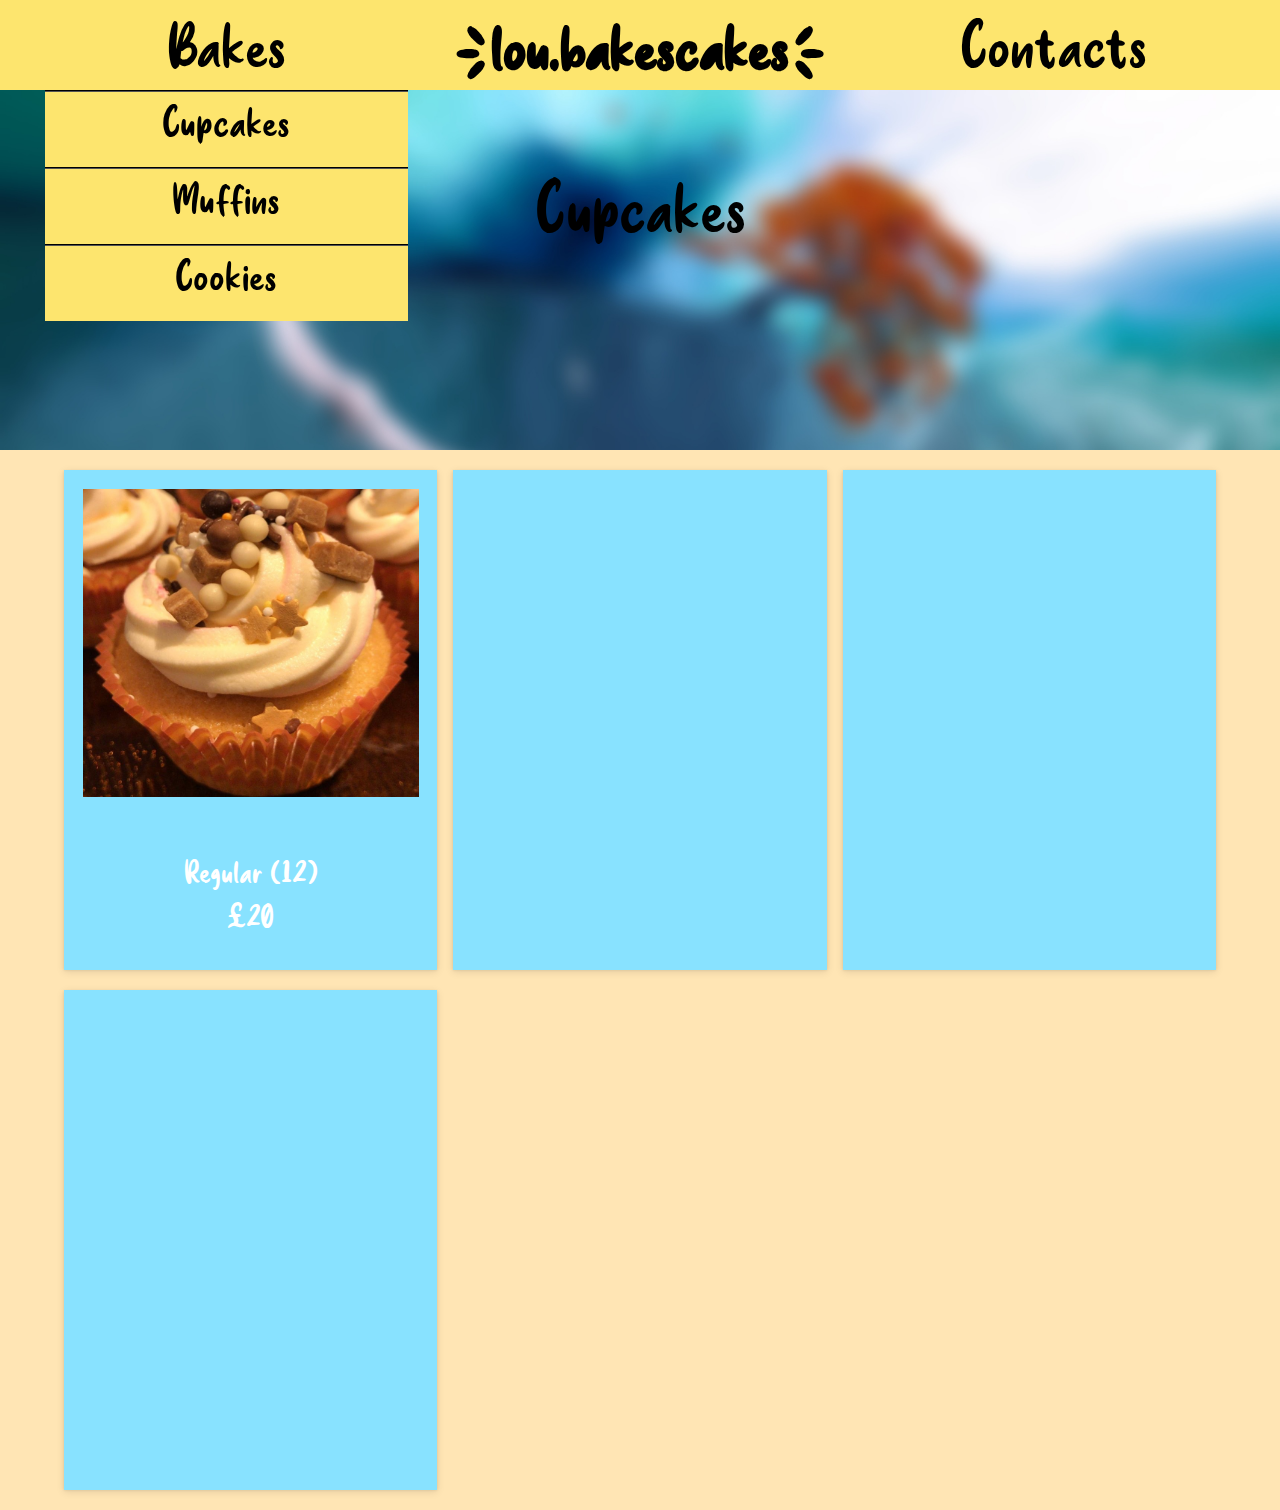
==== cupcakes.html @ 5495dd61 "Cupcakes page, started." ====
<!DOCTYPE html>
<html>

<head>
  <title>Lou Bakes Cakes</title>
  <link rel="stylesheet" href="mainstyles.css">
  <meta name="viewport" content="width=device-width, initial-scale=1.0">
</head>

<body>

  <header>
    <nav>
      <ul>
        <li>
          <div id="dropdownwrapperbakes" style='height: 100%'>
            <div class='navLinksContainer'>
              <a class='navLinks'>Bakes</a>
            </div>
            <div id='dropdownbakes'>
              <div class='dropdownelements'>Cupcakes</div>
              <div class='dropdownelements'><a>Muffins</a></div>
              <div class='dropdownelements'><a>Cookies</a></div>
            </div>
          </div>
        </li>
        <a href='mainpage.html'><li class='loubakescakes'><h1>{lou.bakescakes}</h1></li></a>
        <li >
          <div class='navLinksContainer'>
            <a class='navLinks'>Contacts</a>
          </div>
        </li>
      </ul>
    </nav>
  </header>

  <div class='productbanner'>
    <div class='productTitle'>
      <p class='titles'>Cupcakes</p>
    </div>
  </div>

  <div class='grid'>
    <div class='card'>
      <img class='cardPicture' src="images/cakes/image16.jpg"></img>
      <div class='cardTitle'><p class='cardTitleText'>Regular (12)<br>£20</p></div>
    </div>
    <div class='card'></div>
    <div class='card'></div>
    <div class='card'></div>
  </div>

</body>
</html>
---- mainstyles.css ----
@font-face {
  font-family: headingFont;
  src: url(fonts/SweetPurple.ttf);
}

/*
Styles for the navigation bar
*/

body {
  margin: 0;
  background-color: #ffe5b4;
}

header {
  width: 100%;
  height: 90px;
  background-color: #fde56e;
  position: fixed;
  z-index: 1;
  top: 0;
}

nav {
  width: 100%;
  height: 100%;
}

li {
  margin: 0;
  flex: 1;
  text-align: center;
  cursor: pointer;
  list-style: none;
  height: 100%;
}

ul {
  padding: 0;
  margin: 0;
  display: flex;
  justify-content: space-between;
  align-items: center;
  height: 100%;
}

h1 {
  font-size: 72px;
  font-family: headingFont;
  margin: 0;
  padding: 0;
  text-align: center;
  flex: 1;
}

a {
  text-decoration: none;
  color: black;
}

.navLinksContainer {
  height: 100%;
}

.navLinks {
  font-family: headingFont;
  font-size: 72px;
}

#dropdownbakes {
  width: 80%;
  margin-left: 10%;
  display: none;
}

.dropdownelements {
  width: 100%;
  height: 75px;
  font-size: 48px;
  font-family: headingFont;
  background-color: #fde56e;
  border-top: 2px groove black;
  transition: background-color 0.1s ease-in-out;
}

#dropdownwrapperbakes {
  height: 100%;
}

#dropdownwrapperbakes:hover #dropdownbakes{
  display: block;
}

.dropdownelements:hover {
  background-color: #ffe5b4;
}

/*
Styles for the banner and logo
*/

.banner {
  background-image: url('banner.jpg');
  background-size: cover;
  background-repeat: no-repeat;
  width: 100%;
  height: 35vw;
  position: relative;
  margin-top: 90px;
}

.logo {
  background-image: url('logo.jpg');
  background-size: cover;
  background-repeat: no-repeat;
  position: absolute;
  top: 50%;
  left: 50%;
  width: 50%;
  height: 30vw;
  transform: translate(-50%, -50%);
}

/*
Styles for intro part of the main page
*/

.introPicture {
  width: 80%;
  height: 700px;
  margin-left: 10%;
  margin-right: 10%;
  margin-top: 10px;
  margin-bottom: 10px;
  font-family: headingFont;
  font-size: 48px;
}

.imageClass {
  background-image: url('images/portrait.png');
  background-repeat: no-repeat;
  background-size: contain;
  float: right;
}

.mobileflex {
  display: none;
}

/*
Styles for the products (cupcakes, muffins, etc...)
*/

.productbanner {
  background-image: url('banner.jpg');
  background-size: cover;
  background-repeat: no-repeat;
  width: 100%;
  height: 40vh;
  position: relative;
  margin-top: 90px;
}

.productTitle {
  position: absolute;
  top: 50%;
  left: 50%;
  width: 50%;
  height: 25vh;
  transform: translate(-50%, -50%);
}

.titles {
  font-size: 80px;
  font-family: headingFont;
  margin: 0;
  padding: 0;
  text-align: center;
}

.grid {
  display: grid;
  width: 90%;
  align-items: center;
  gap: 1rem;

  grid-template-columns: repeat(auto-fit, minmax(300px, 1fr));
  grid-auto-rows: 500px;
  row-gap: 20px;

  margin-left: 5%;
  margin-right: 5%;
  margin-top: 20px;
  margin-bottom: 20px;
}

.card {
  display: flex;
  flex-direction: column;
  justify-content: center;
  align-items: center;
  font-size: 3rem;
  color: #fff;
  box-shadow: rgba(3, 8, 20, 0.1) 0px 0.15rem 0.5rem, rgba(2, 8, 20, 0.1) 0px 0.075rem 0.175rem;
  height: 100%;
  width: 100%;
  transition: all 200ms;
  overflow: hidden;

  grid-row: span 1 / auto;

  background-color: #88E2FF;
}

.cardPicture {
  margin-left: 5%;
  margin-right: 5%;
  margin-top: 5%;
  margin-bottom: 5%;
  height: 50%;
  width: 90%;
  background-repeat: no-repeat;
  background-size: cover;
  flex: 4;
}

.cardTitle {
  flex: 2;
  width: 100%;
}

.cardTitleText {
  font-size: 36px;
  font-family: headingFont;
  margin: 0;
  padding: 0;
  text-align: center;
  position: relative;
  top: 50%;
  left: 50%;
  transform: translate(-50%, -50%);
}

/*
Various mobile views
*/

@media screen and (max-width: 1100px) {

  .banner {
    height: 60vh;
  }

  .introPicture {
    font-size: 40px;
    height: 600px;
  }

  .imageClass {
    width: 55%;
  }

  header {
    height: 120px;
    font-size: 100px;
  }

  h1 {
    font-size: 100px;
  }

  .logo {
    height: 30vw;
    width: 40%;
  }

}

@media screen and (max-width: 900px) {

  header {
    height: 100px;
    font-size: 80px;
  }

  h1 {
    font-size: 80px;
  }

}

@media screen and (max-width: 800px) {

  .introPicture {
    display: none;
  }

  .loubakescakes {
    display: none;
  }

  .navLinks {
    font-size: 60px;
  }

  h1 {
    font-size: 60px;
  }

  .banner {
    height: 50vh;
  }

  .logo {
    height: 45vw;
    width: 45%;
  }

  .mobileflex {
    display: flex;
    flex-direction: column;
  }

  .flexchildimage {
    flex: 5;
    text-align: center;
  }

  .flexchildtext {
    font-family: headingFont;
    font-size: 48px;
  }

  .imageClass {
    float: none;
  }

}

@media screen and (max-width: 530px) {
  .logo {
    height: 30vh;
    width: 70%;
  }
}
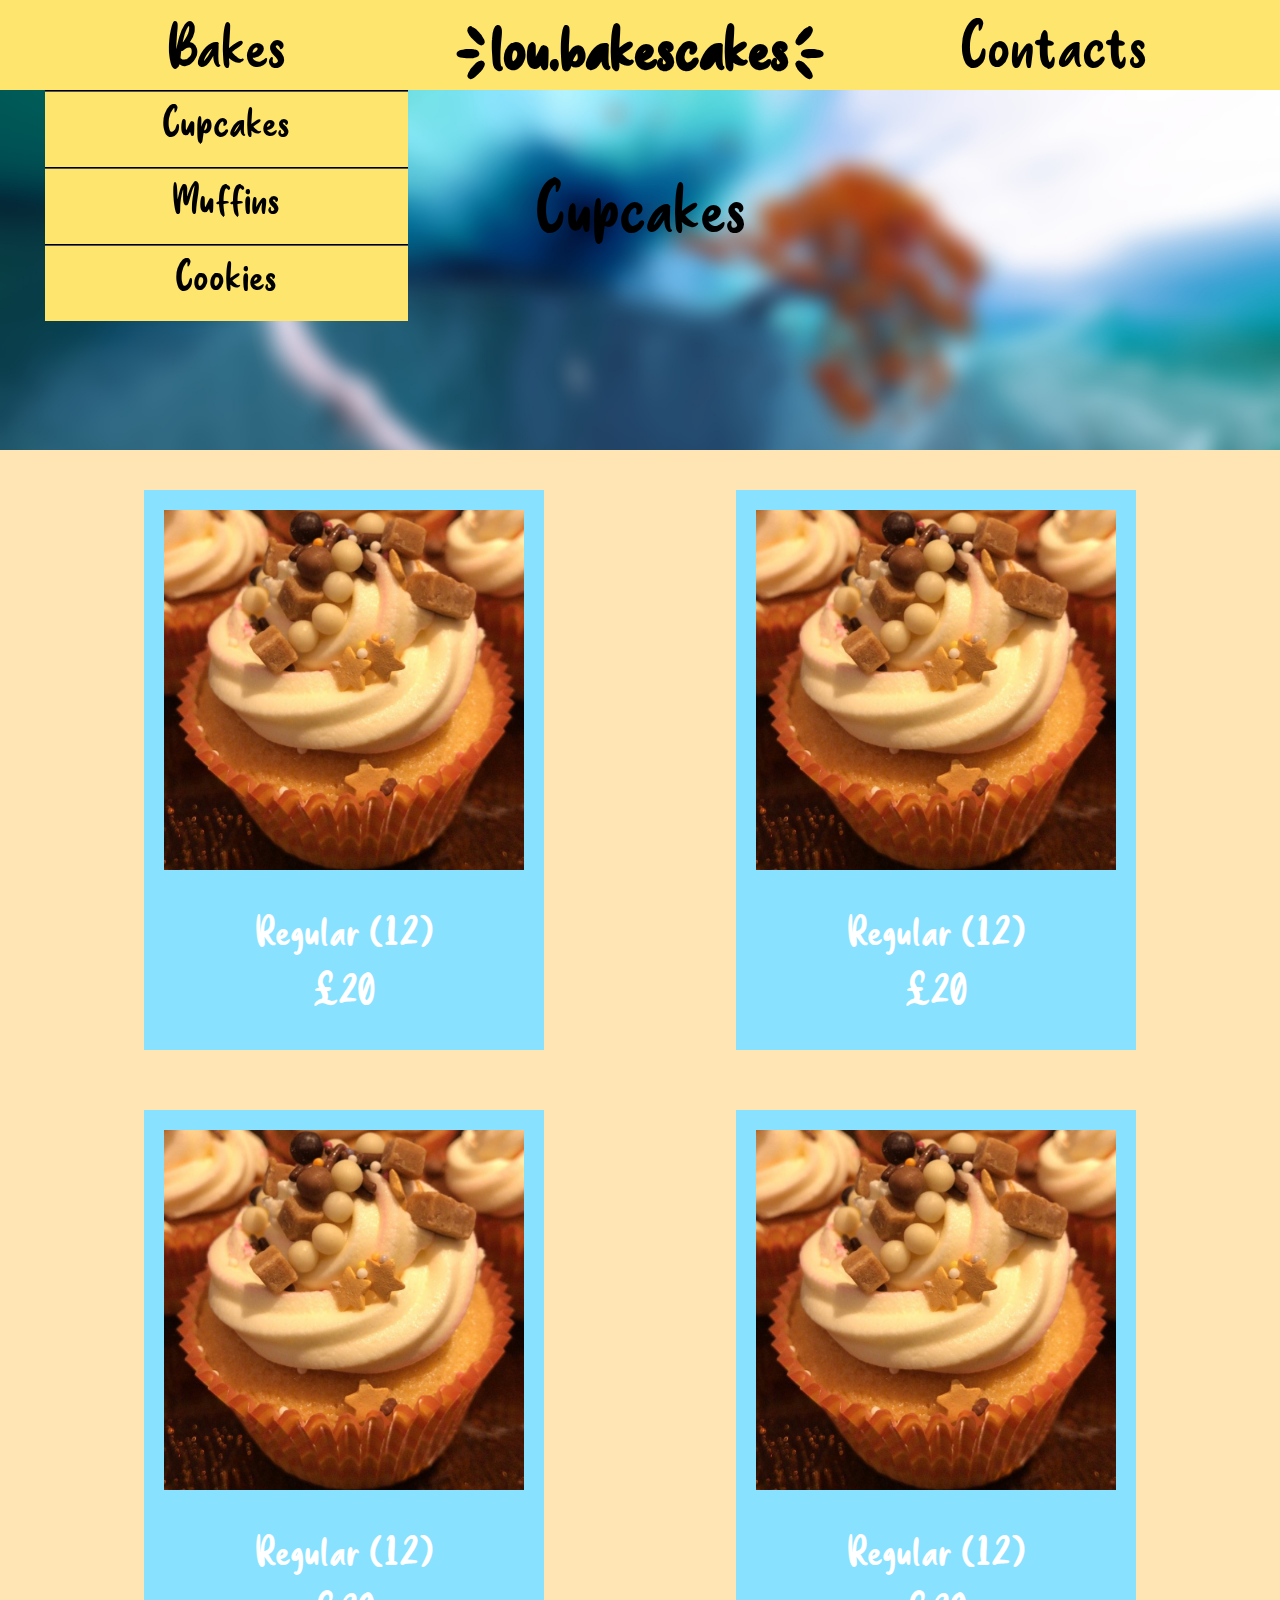
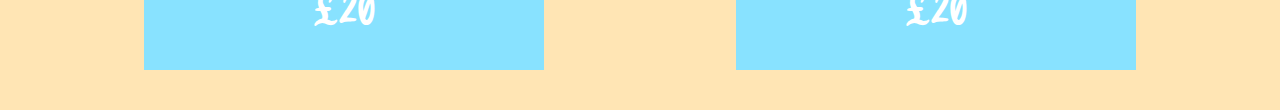
==== commit 0ad7c497: "CSS Grid changes, added inner div to each card. Resizing solved." ====
--- a/cupcakes.html
+++ b/cupcakes.html
@@ -42,12 +42,29 @@
 
   <div class='grid'>
     <div class='card'>
-      <img class='cardPicture' src="images/cakes/image16.jpg"></img>
-      <div class='cardTitle'><p class='cardTitleText'>Regular (12)<br>£20</p></div>
+      <div class='cardDisplay'>
+        <div class='cardPictureWrapper'><img class='cardPicture' src="images/cakes/image16.jpg"></img></div>
+        <div class='cardTitle'><p class='cardTitleText'>Regular (12)<br>£20</p></div>
+      </div>
     </div>
-    <div class='card'></div>
-    <div class='card'></div>
-    <div class='card'></div>
+    <div class='card'>
+      <div class='cardDisplay'>
+        <div class='cardPictureWrapper'><img class='cardPicture' src="images/cakes/image16.jpg"></img></div>
+        <div class='cardTitle'><p class='cardTitleText'>Regular (12)<br>£20</p></div>
+      </div>
+    </div>
+    <div class='card'>
+      <div class='cardDisplay'>
+        <div class='cardPictureWrapper'><img class='cardPicture' src="images/cakes/image16.jpg"></img></div>
+        <div class='cardTitle'><p class='cardTitleText'>Regular (12)<br>£20</p></div>
+      </div>
+    </div>
+    <div class='card'>
+      <div class='cardDisplay'>
+        <div class='cardPictureWrapper'><img class='cardPicture' src="images/cakes/image16.jpg"></img></div>
+        <div class='cardTitle'><p class='cardTitleText'>Regular (12)<br>£20</p></div>
+      </div>
+    </div>
   </div>
 
 </body>
--- a/mainstyles.css
+++ b/mainstyles.css
@@ -184,9 +184,11 @@
   align-items: center;
   gap: 1rem;
 
-  grid-template-columns: repeat(auto-fit, minmax(300px, 1fr));
-  grid-auto-rows: 500px;
+  grid-template-columns: repeat(auto-fit, minmax(400px, 1fr));
+  grid-auto-rows: 600px;
   row-gap: 20px;
+
+  column-gap: 2rem;
 
   margin-left: 5%;
   margin-right: 5%;
@@ -201,44 +203,49 @@
   align-items: center;
   font-size: 3rem;
   color: #fff;
-  box-shadow: rgba(3, 8, 20, 0.1) 0px 0.15rem 0.5rem, rgba(2, 8, 20, 0.1) 0px 0.075rem 0.175rem;
   height: 100%;
   width: 100%;
   transition: all 200ms;
   overflow: hidden;
-
   grid-row: span 1 / auto;
-
+}
+
+.cardDisplay {
   background-color: #88E2FF;
+  width: 400px;
+  height: 560px;
+  display: flex;
+  flex-direction: column;
+}
+
+.cardPictureWrapper {
+  flex: 2;
 }
 
 .cardPicture {
-  margin-left: 5%;
-  margin-right: 5%;
-  margin-top: 5%;
-  margin-bottom: 5%;
-  height: 50%;
-  width: 90%;
+  margin-left: 20px;
+  margin-right: 20px;
+  margin-top: 20px;
+  margin-bottom: 20px;
+
+  width: 360px;
+  height: 360px;
+
   background-repeat: no-repeat;
   background-size: cover;
-  flex: 4;
 }
 
 .cardTitle {
-  flex: 2;
+  flex: 1;
   width: 100%;
 }
 
 .cardTitleText {
-  font-size: 36px;
+  font-size: 48px;
   font-family: headingFont;
   margin: 0;
   padding: 0;
   text-align: center;
-  position: relative;
-  top: 50%;
-  left: 50%;
-  transform: translate(-50%, -50%);
 }
 
 /*
